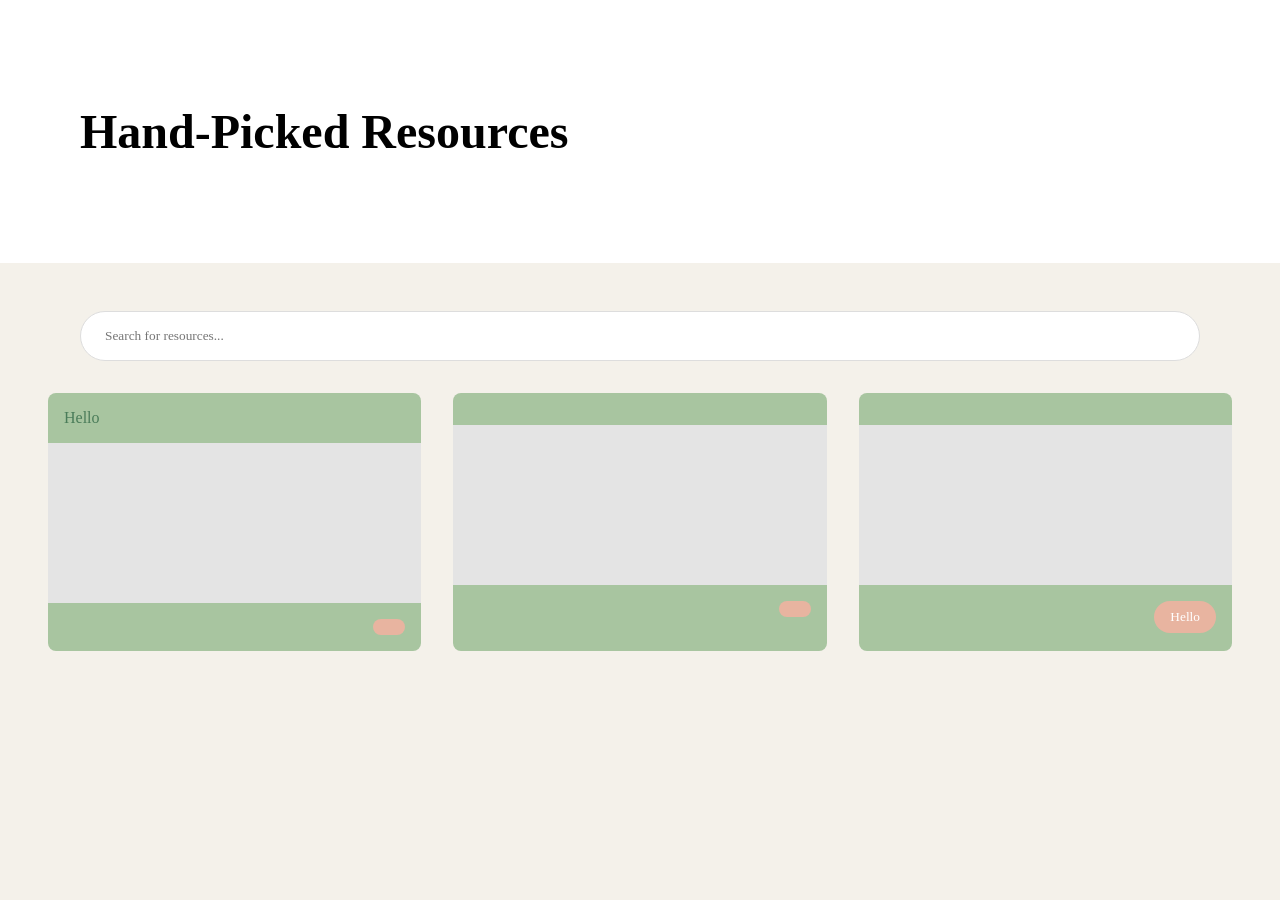
==== search/search.html @ 24b126c9 "add search page" ====
<!DOCTYPE html>
<html lang="en">
    <head>
        <script src="search.js"></script>
        <link rel="stylesheet" href="search.css"/>
    </head>
    <body>

        <section class="hero">
            <h1>Hand-Picked Resources</h1>
            <div class="video-box">
            </div>
        </section>

        <section class="resources">
            <div class="search">
                <input type="text" id="searchInput" placeholder="Search for resources...">
            </div>
        </section>

        <div class="cards">
            <article class="card">
                <p class="header">Hello</p>
                <p class="subhead"></p>
                <div class="card-img"></div>
                <p></p>
                <div class="actions">
                    <button class="btnLink"></button>
                </div>
            </article>

            <article class="card">
                <p class="header"></p>
                <p class="subhead"></p>
                <div class="card-img"></div>
                <p></p>
                <div class="actions">
                    <button class="btnLink"></button>
                </div>
            </article>

            <article class="card">
                <p class="header"></p>
                <p class="subhead"></p>
                <div class="card-img"></div>
                <p></p>
                <div class="actions">
                    <button class="btnLink" href="">Hello</button>
                </div>
            </article>
        </div>
  </div>

    </body>
</html>
---- search/search.css ----
body {
    margin: 0; 
    font-family: "Montagu Slab"; 
    background: #F4F1EA; 
}

.hero{
    display: flex; 
    align-items: center; 
    justify-content: space-between; 
    padding: 4rem 5rem; 
    background: white; 
}

.hero h1{
    font-size: 3rem; 
}

.resources {
    padding: 3rem 5rem 1rem; 
}

.search input {
    width: 100%;
    box-sizing: border-box;
    padding: 1rem 1.5rem;
    border: 1px solid #dddddd;
    border-radius: 999px;
    background: white;
    font-family: "Montagu Slab"; 
}

.cards {
    padding: 1rem 3rem;
    display: flex; 
    gap: 2rem; 
}

.card {
    background:#A8C5A0;
    border-radius: 8px;
    padding: 1rem; 
    width: 400px;
}

.header,
.subhead {
    color: #4A7C59;
    margin: 0; 
}

.card-img {
    height: 160px; 
    margin: 1rem -1rem; 
    background: #e4e4e4;
}

.actions {
    display: flex; 
    justify-content: flex-end; 
    gap: 0.5rem;
}

.btnLink {
    background: #E8B4A0; 
    color: white; 
    border: none; 
    border-radius: 999px; 
    padding: 0.5rem 1rem; 
    font-family: "Montagu Slab"; 
}
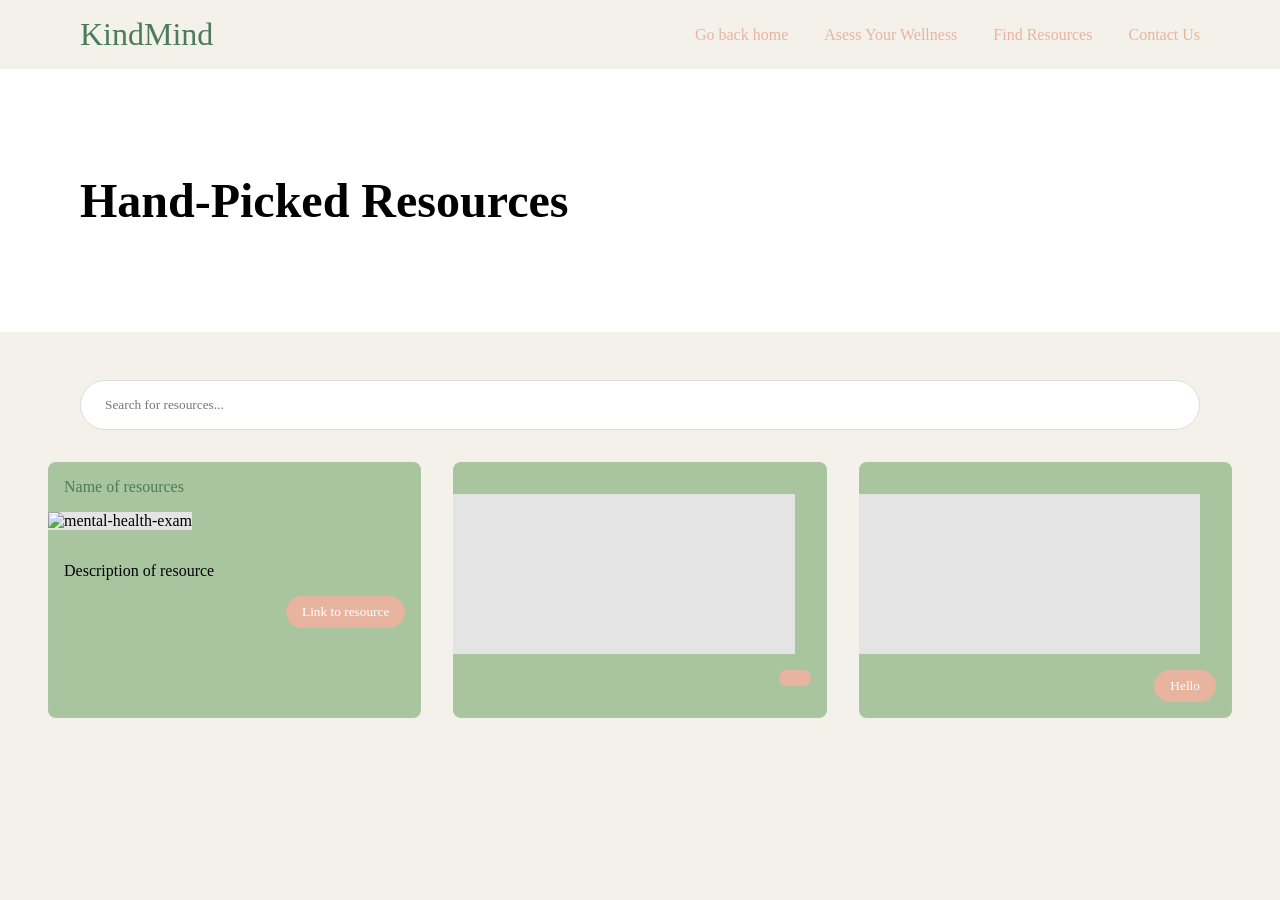
==== commit e2ec2e74: "finiosjed header" ====
--- a/search/search.html
+++ b/search/search.html
@@ -5,6 +5,16 @@
         <link rel="stylesheet" href="search.css"/>
     </head>
     <body>
+
+        <header>
+            <h1>KindMind</h1>
+                <div>
+                    <a href="../index.html">Go back home</a>
+                    <a href="../form/form.html">Asess Your Wellness</a>
+                    <a href="../search/search.html">Find Resources</a>
+                     <a href="mailto:etu@digitalskillsforall.com">Contact Us</a>
+                </div>
+        </header>
 
         <section class="hero">
             <h1>Hand-Picked Resources</h1>
@@ -20,12 +30,11 @@
 
         <div class="cards">
             <article class="card">
-                <p class="header">Hello</p>
-                <p class="subhead"></p>
-                <div class="card-img"></div>
-                <p></p>
+                <p class="header">Name of resources</p>
+                <img src="" alt="mental-health-exam" class="card-img">
+                <p>Description of resource</p>
                 <div class="actions">
-                    <button class="btnLink"></button>
+                    <button class="btnLink">Link to resource</button>
                 </div>
             </article>
 
--- a/search/search.css
+++ b/search/search.css
@@ -51,6 +51,7 @@
 
 .card-img {
     height: 160px; 
+    width: 100%;
     margin: 1rem -1rem; 
     background: #e4e4e4;
 }
@@ -68,4 +69,25 @@
     border-radius: 999px; 
     padding: 0.5rem 1rem; 
     font-family: "Montagu Slab"; 
+}
+
+header {
+    display: flex;
+    align-items: center;
+    justify-content: space-between;
+    padding: 1rem 5rem;
+    background: #F4F1EA;
+}
+
+header h1 {
+    margin: 0;
+    font-size: 2rem;
+    font-weight: normal;
+    color: #4A7C59;
+}
+
+header a {
+    color: #E8B4A0;
+    text-decoration: none;
+    margin-left: 2rem;
 }
